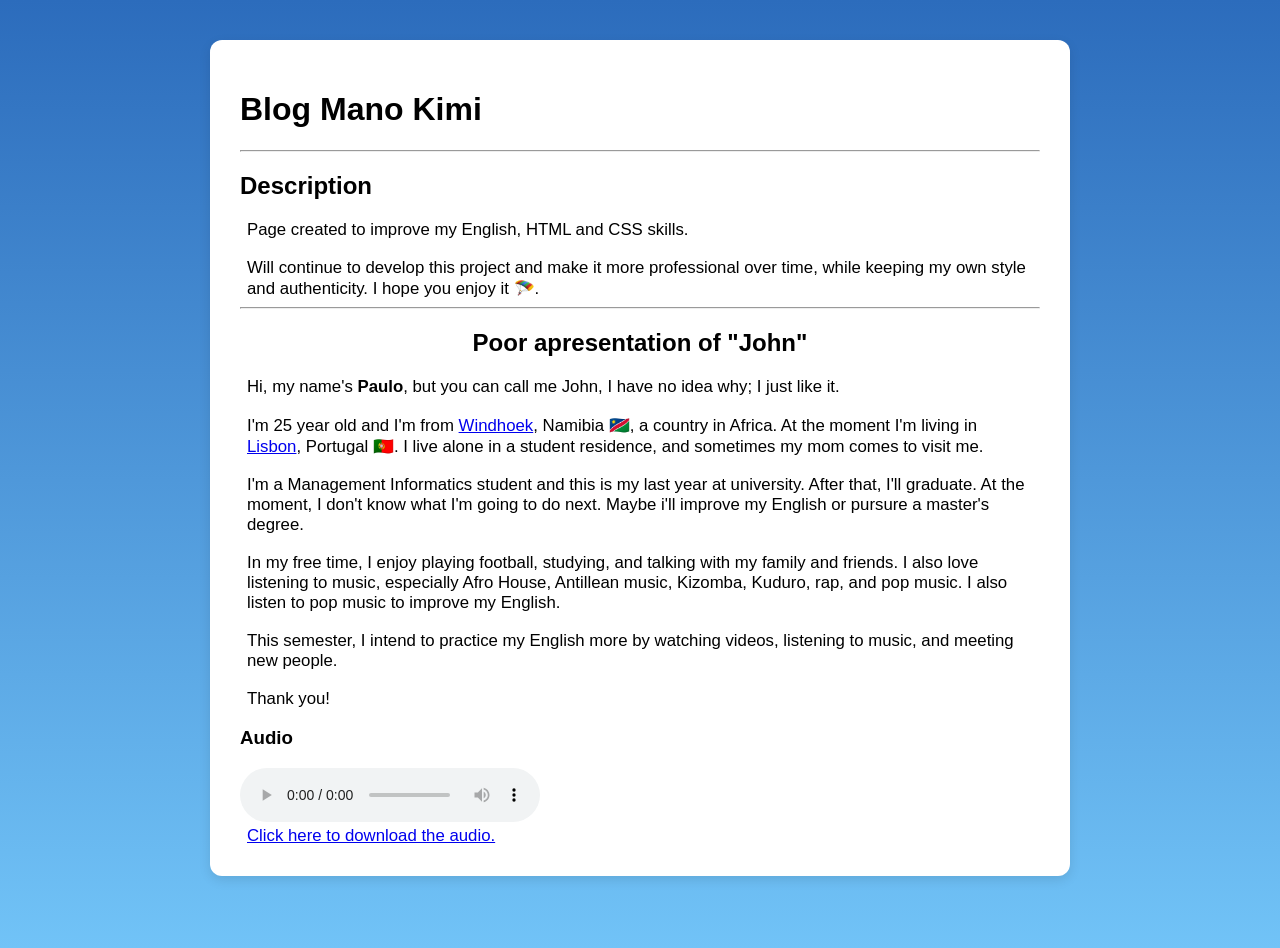
==== docs/index.html @ 9f1cebdd "Atulização do Conteúdo" ====
<!DOCTYPE html>
<html lang="en">

<head>
    <meta charset="UTF-8">
    <meta name="viewport" content="width=device-width, initial-scale=1.0">
    <link rel="shortcut icon" href="https://icons.iconarchive.com/icons/microsoft/fluentui-emoji-3d/256/Parachute-3d-icon.png" type="image/x-icon">
    <title>Blog Mano Kimi</title>
    <link rel="stylesheet" href="estilos/style.css">
</head>

<body>
    <main>
        <header>
            <h1> Blog Mano Kimi</h1>
        </header>
        <hr>
        <article>
            <h2>Description</h2>
            <p>Page created to improve my English, HTML and CSS skills.</p> 
            <br> 
            <p> Will continue to develop this project and make it more professional over time, while keeping my own style and authenticity. I hope you enjoy it &#x1FA82.</p>
        </article>
        <hr>
        <article>
            <h2 class="titulo">Poor apresentation of "John" </h2>
            <p > Hi, my name's <strong>Paulo</strong>, but you can call me John, I have no idea why; I just like it. </p>
            <br>
            <p>I'm 25 year old and I'm from <a href="https://shre.ink/3sgF" target="_blank" rel="external">Windhoek</a>, Namibia &#x1F1F3&#x1F1E6, a country in Africa. At the moment I'm living in <a href="https://shre.ink/3sgW" target="_blank" rel="external">Lisbon</a>, Portugal &#x1F1F5&#x1F1F9. I live alone in a student residence, and sometimes my mom comes to visit me. </p>
            <br>
            <p>I'm a Management Informatics student and this is my last year at university. After that, I'll graduate. At the moment, I don't know what I'm going to do next. Maybe i'll improve my English or pursure a master's degree.</p>
            <br>
            <p>In my free time, I enjoy playing football, studying, and talking with my family and friends. I also love listening to music, especially Afro House, Antillean music, Kizomba, Kuduro, rap, and pop music. I also listen to pop music to improve my English.</p>
            <br>
            <p>This semester, I intend to practice my English more by watching videos, listening to music, and meeting new people.</p>
            <br>
            <p>Thank you!</p>
            <h3>Audio</h3>
            <audio preload="metadata" controls>
                <source src="midia/poor_john-audio.m4a" type="audio/mp4">
                <p> O seu navegador não suporta áudio <a href="midia/poor_john-audio.m4a" download="poor_john-audio" type="audio/mp4">Click here to download the audio</a></p>
            </audio>
            <p><a href="midia/poor_john-audio.m4a" download="poor_john-audio" type="audio/mp4">Click here to download the audio.</a></p>
        </article>
    </main>
</body>

</html>
---- docs/estilos/style.css ----
body {
    font-family: Arial, Helvetica, sans-serif;

    p {
        font-size: 1.05em;
        margin: 0px 7px;
    }
    
    .titulo{
        text-align: center;
    }

    min-height: 100vh;

    background: linear-gradient(#2C6CBC, #71C3F7);

}

main {
    background-color: white;

    width: 90%;
    max-width: 800px;

    margin: 40px auto;
    padding: 30px;

    border-radius: 12px;

    box-shadow: 0 4px 12px rgba(0, 0, 0, 0.1);
}
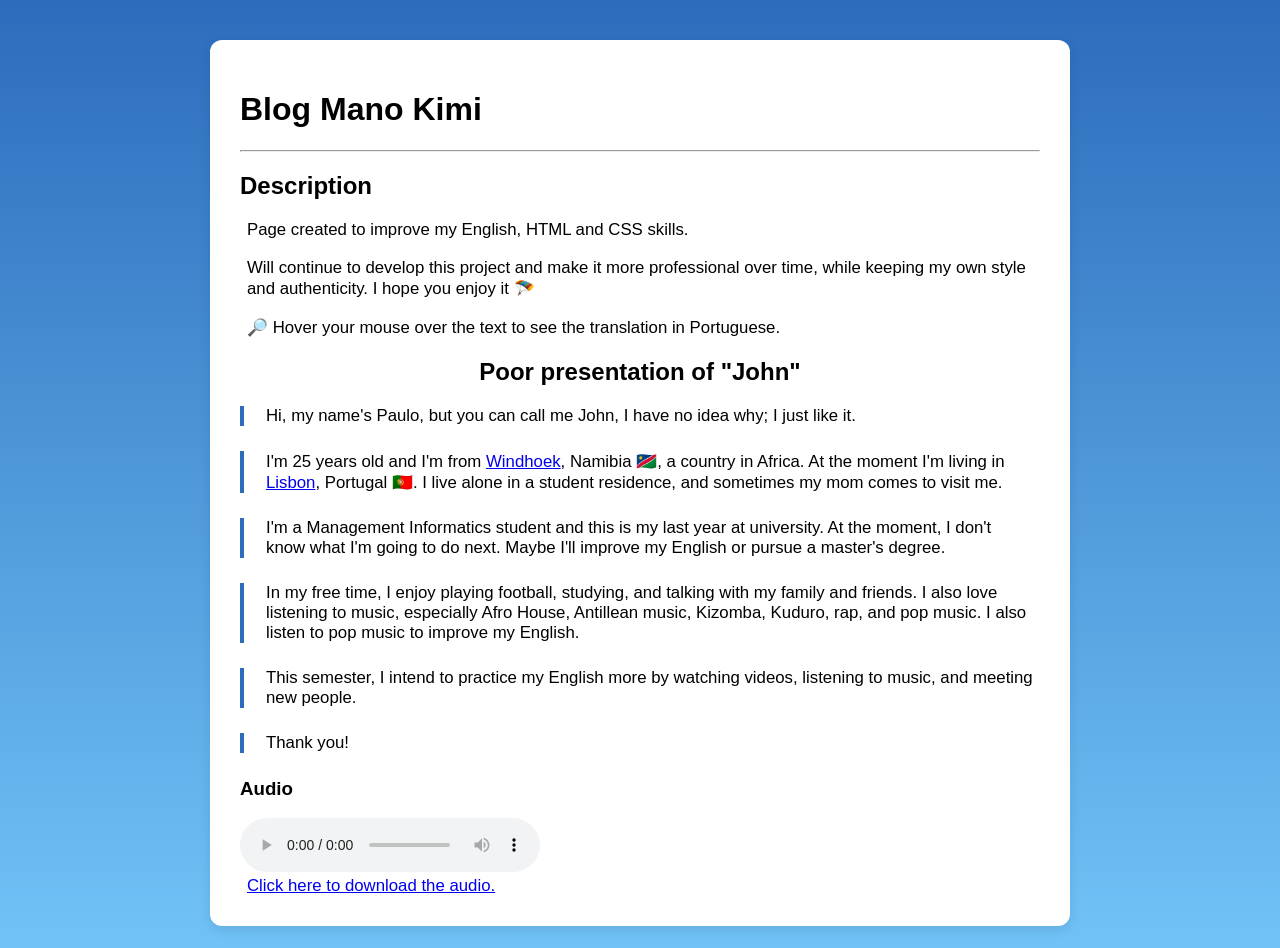
==== commit da2d7d36: "Nova funcionalidade tradução" ====
--- a/docs/index.html
+++ b/docs/index.html
@@ -4,7 +4,9 @@
 <head>
     <meta charset="UTF-8">
     <meta name="viewport" content="width=device-width, initial-scale=1.0">
-    <link rel="shortcut icon" href="https://icons.iconarchive.com/icons/microsoft/fluentui-emoji-3d/256/Parachute-3d-icon.png" type="image/x-icon">
+    <link rel="shortcut icon"
+        href="https://icons.iconarchive.com/icons/microsoft/fluentui-emoji-3d/256/Parachute-3d-icon.png"
+        type="image/x-icon">
     <title>Blog Mano Kimi</title>
     <link rel="stylesheet" href="estilos/style.css">
 </head>
@@ -17,28 +19,79 @@
         <hr>
         <article>
             <h2>Description</h2>
-            <p>Page created to improve my English, HTML and CSS skills.</p> 
-            <br> 
-            <p> Will continue to develop this project and make it more professional over time, while keeping my own style and authenticity. I hope you enjoy it &#x1FA82.</p>
+            <p>Page created to improve my English, HTML and CSS skills.</p>
+            <br>
+            <p> Will continue to develop this project and make it more professional over time, while keeping my own style and authenticity. I hope you enjoy it &#x1FA82 </p>
+            <br>
+            <p> &#x1F50E Hover your mouse over the text to see the translation in Portuguese.</p>
         </article>
-        <hr>
+    
         <article>
-            <h2 class="titulo">Poor apresentation of "John" </h2>
-            <p > Hi, my name's <strong>Paulo</strong>, but you can call me John, I have no idea why; I just like it. </p>
-            <br>
-            <p>I'm 25 year old and I'm from <a href="https://shre.ink/3sgF" target="_blank" rel="external">Windhoek</a>, Namibia &#x1F1F3&#x1F1E6, a country in Africa. At the moment I'm living in <a href="https://shre.ink/3sgW" target="_blank" rel="external">Lisbon</a>, Portugal &#x1F1F5&#x1F1F9. I live alone in a student residence, and sometimes my mom comes to visit me. </p>
-            <br>
-            <p>I'm a Management Informatics student and this is my last year at university. After that, I'll graduate. At the moment, I don't know what I'm going to do next. Maybe i'll improve my English or pursure a master's degree.</p>
-            <br>
-            <p>In my free time, I enjoy playing football, studying, and talking with my family and friends. I also love listening to music, especially Afro House, Antillean music, Kizomba, Kuduro, rap, and pop music. I also listen to pop music to improve my English.</p>
-            <br>
-            <p>This semester, I intend to practice my English more by watching videos, listening to music, and meeting new people.</p>
-            <br>
-            <p>Thank you!</p>
+            <h2 class="titulo">Poor presentation of "John"</h2>
+
+            <div class="traducao">
+                <p class="ingles">
+                    Hi, my name's Paulo, but you can call me John, I have no idea why; I just like it.
+                </p>
+
+                <p class="portugues">
+                    Olá, o meu nome é Paulo, mas pode chamar-me John. Não faço ideia do porquê; simplesmente gosto.
+                </p>
+            </div>
+
+            <div class="traducao">
+                <p class="ingles">
+                    I'm 25 years old and I'm from <a href="https://shre.ink/3sgF" target="_blank" rel="external">Windhoek</a>, Namibia 🇳🇦, a country in Africa. At the moment I'm living in <a href="https://shre.ink/3sgW" target="_blank" rel="external">Lisbon</a>, Portugal 🇵🇹. I live alone in a student residence, and sometimes my mom comes to visit me.
+                </p>
+
+                <p class="portugues">
+                    Tenho 25 anos e sou de Windhoek, Namíbia 🇳🇦, um país em África. Neste momento vivo em Lisboa, Portugal 🇵🇹. Vivo sozinho numa residência de estudantes e, por vezes, a minha mãe vem visitar-me.
+                </p>
+            </div>
+
+            <div class="traducao">
+                <p class="ingles">
+                    I'm a Management Informatics student and this is my last year at university. At the moment, I don't know what I'm going to do next. Maybe I'll improve my English or pursue a master's degree.
+                </p>
+
+                <p class="portugues">
+                    Sou estudante de Informática de Gestão e este é o meu último ano na universidade. Neste momento, ainda não sei o que vou fazer a seguir. Talvez melhore o meu inglês ou siga para um mestrado.
+                </p>
+            </div>
+
+            <div class="traducao">
+                <p class="ingles">
+                    In my free time, I enjoy playing football, studying, and talking with my family and friends. I also love listening to music, especially Afro House, Antillean music, Kizomba, Kuduro, rap, and pop music. I also listen to pop music to improve my English.
+                </p>
+
+                <p class="portugues">
+                    Nos meus tempos livres gosto de jogar futebol, estudar e conversar com a minha família e amigos. Também adoro ouvir música, especialmente Afro House, música antilhana, Kizomba, Kuduro, rap e música pop. Além disso, ouço música pop para melhorar o meu inglês.
+                </p>
+            </div>
+
+            <div class="traducao">
+                <p class="ingles">
+                    This semester, I intend to practice my English more by watching videos, listening to music, and meeting new people.
+                </p>
+
+                <p class="portugues">
+                    Neste semestre pretendo praticar mais o meu inglês vendo vídeos, ouvindo música e conhecendo novas pessoas.
+                </p>
+            </div>
+
+            <div class="traducao">
+                <p class="ingles">
+                    Thank you!
+                </p>
+
+                <p class="portugues">
+                    Obrigado!
+                </p>
+            </div>
             <h3>Audio</h3>
             <audio preload="metadata" controls>
                 <source src="midia/poor_john-audio.m4a" type="audio/mp4">
-                <p> O seu navegador não suporta áudio <a href="midia/poor_john-audio.m4a" download="poor_john-audio" type="audio/mp4">Click here to download the audio</a></p>
+                <p> O seu navegador não suporta áudio <a href="midia/poor_john-audio.m4a" download="poor_john-audio" type="audio/mp4">Click here to download the audio <a></p>
             </audio>
             <p><a href="midia/poor_john-audio.m4a" download="poor_john-audio" type="audio/mp4">Click here to download the audio.</a></p>
         </article>
--- a/docs/estilos/style.css
+++ b/docs/estilos/style.css
@@ -5,8 +5,8 @@
         font-size: 1.05em;
         margin: 0px 7px;
     }
-    
-    .titulo{
+
+    .titulo {
         text-align: center;
     }
 
@@ -14,6 +14,30 @@
 
     background: linear-gradient(#2C6CBC, #71C3F7);
 
+    .traducao {
+        margin-bottom: 25px;
+        padding-left: 15px;
+        border-left: 4px solid #2C6CBC;
+    }
+
+    .portugues {
+        display: none;
+        margin-top: 10px;
+        color: #555;
+        opacity: 0;
+        max-height: 0;
+        overflow: hidden;
+
+        transition:
+            opacity 0.4s ease,
+            max-height 0.4s ease;
+    }
+
+    .traducao:hover .portugues {
+        display: block;
+        opacity: 1;
+        max-height: 500px;
+    }
 }
 
 main {
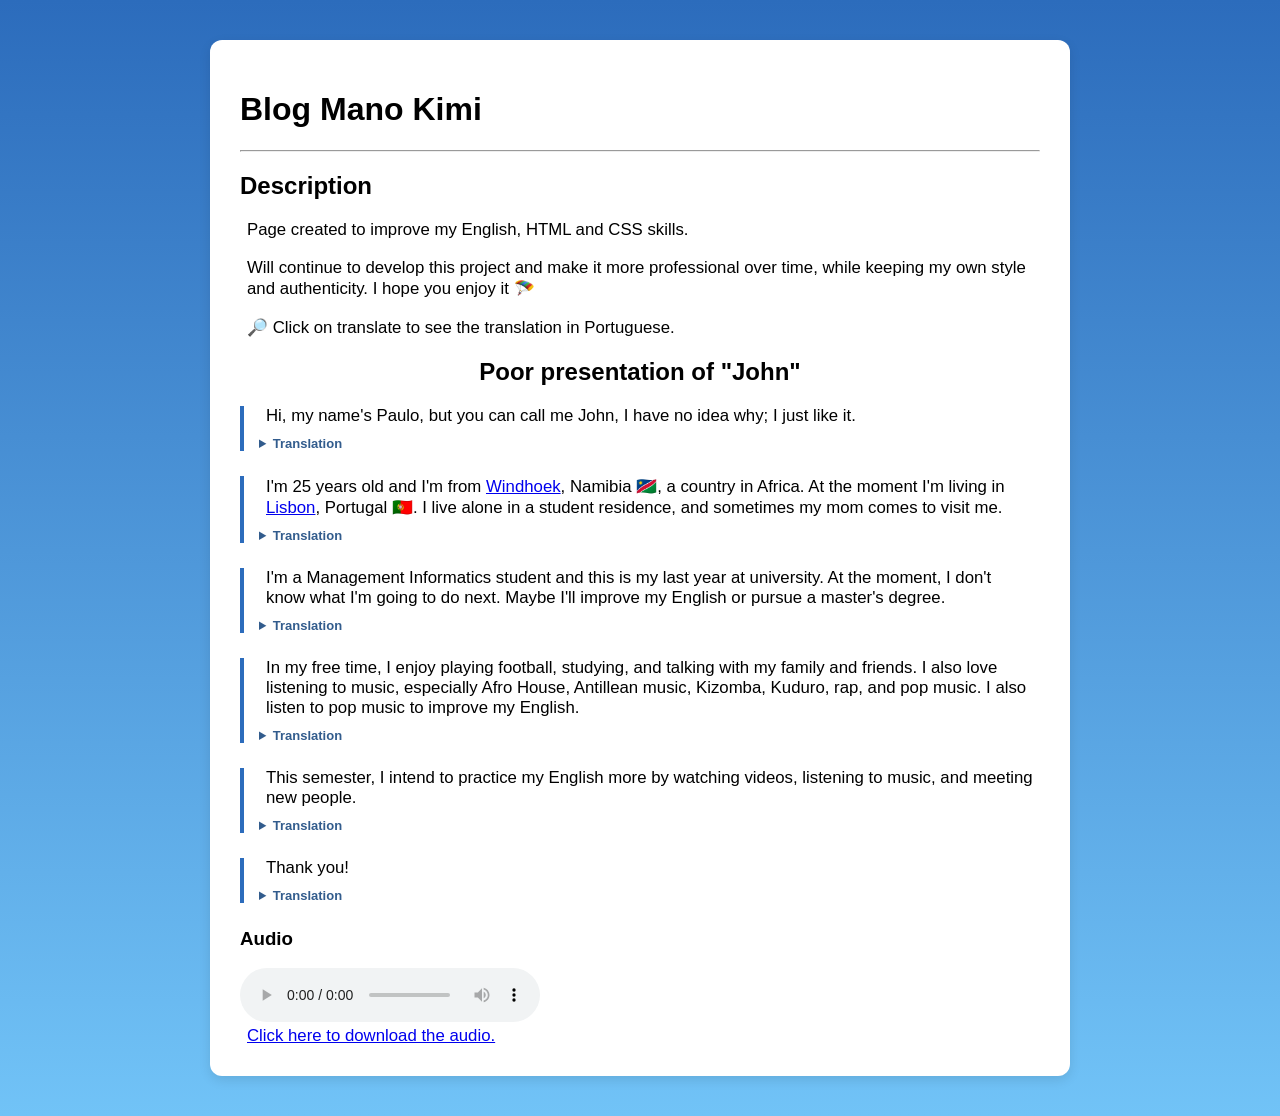
==== commit d45df721: "Atulizacao da funcionalidade traduzir" ====
--- a/docs/index.html
+++ b/docs/index.html
@@ -21,11 +21,12 @@
             <h2>Description</h2>
             <p>Page created to improve my English, HTML and CSS skills.</p>
             <br>
-            <p> Will continue to develop this project and make it more professional over time, while keeping my own style and authenticity. I hope you enjoy it &#x1FA82 </p>
+            <p> Will continue to develop this project and make it more professional over time, while keeping my own
+                style and authenticity. I hope you enjoy it &#x1FA82 </p>
             <br>
-            <p> &#x1F50E Hover your mouse over the text to see the translation in Portuguese.</p>
+            <p> &#x1F50E Click on translate to see the translation in Portuguese.</p>
         </article>
-    
+
         <article>
             <h2 class="titulo">Poor presentation of "John"</h2>
 
@@ -34,49 +35,78 @@
                     Hi, my name's Paulo, but you can call me John, I have no idea why; I just like it.
                 </p>
 
-                <p class="portugues">
-                    Olá, o meu nome é Paulo, mas pode chamar-me John. Não faço ideia do porquê; simplesmente gosto.
-                </p>
+                <details>
+                    <summary> Translation</summary>
+
+                    <p class="portugues">
+                        Olá, o meu nome é Paulo, mas pode chamar-me John. Não faço ideia do porquê; simplesmente gosto.
+                    </p>
+                </details>
             </div>
 
             <div class="traducao">
                 <p class="ingles">
-                    I'm 25 years old and I'm from <a href="https://shre.ink/3sgF" target="_blank" rel="external">Windhoek</a>, Namibia 🇳🇦, a country in Africa. At the moment I'm living in <a href="https://shre.ink/3sgW" target="_blank" rel="external">Lisbon</a>, Portugal 🇵🇹. I live alone in a student residence, and sometimes my mom comes to visit me.
+                    I'm 25 years old and I'm from <a href="https://shre.ink/3sgF" target="_blank"
+                        rel="external">Windhoek</a>, Namibia 🇳🇦, a country in Africa. At the moment I'm living in <a
+                        href="https://shre.ink/3sgW" target="_blank" rel="external">Lisbon</a>, Portugal 🇵🇹. I live
+                    alone in a student residence, and sometimes my mom comes to visit me.
                 </p>
 
-                <p class="portugues">
-                    Tenho 25 anos e sou de Windhoek, Namíbia 🇳🇦, um país em África. Neste momento vivo em Lisboa, Portugal 🇵🇹. Vivo sozinho numa residência de estudantes e, por vezes, a minha mãe vem visitar-me.
-                </p>
+                <details>
+                    <summary>Translation</summary>
+
+                    <p class="portugues">
+                        Tenho 25 anos e sou de Windhoek, Namíbia 🇳🇦, um país em África. Neste momento vivo em Lisboa,
+                        Portugal 🇵🇹. Vivo sozinho numa residência de estudantes e, por vezes, a minha mãe vem visitar-me.
+                    </p>
+                </details>
             </div>
 
             <div class="traducao">
                 <p class="ingles">
-                    I'm a Management Informatics student and this is my last year at university. At the moment, I don't know what I'm going to do next. Maybe I'll improve my English or pursue a master's degree.
+                    I'm a Management Informatics student and this is my last year at university. At the moment, I don't
+                    know what I'm going to do next. Maybe I'll improve my English or pursue a master's degree.
                 </p>
 
-                <p class="portugues">
-                    Sou estudante de Informática de Gestão e este é o meu último ano na universidade. Neste momento, ainda não sei o que vou fazer a seguir. Talvez melhore o meu inglês ou siga para um mestrado.
-                </p>
+                <details>
+                    <summary>Translation</summary>
+                    <p class="portugues">
+                        Sou estudante de Informática de Gestão e este é o meu último ano na universidade. Neste momento,
+                        ainda não sei o que vou fazer a seguir. Talvez melhore o meu inglês ou siga para um mestrado.
+                    </p>
+                </details>
             </div>
 
             <div class="traducao">
                 <p class="ingles">
-                    In my free time, I enjoy playing football, studying, and talking with my family and friends. I also love listening to music, especially Afro House, Antillean music, Kizomba, Kuduro, rap, and pop music. I also listen to pop music to improve my English.
+                    In my free time, I enjoy playing football, studying, and talking with my family and friends. I also
+                    love listening to music, especially Afro House, Antillean music, Kizomba, Kuduro, rap, and pop
+                    music. I also listen to pop music to improve my English.
                 </p>
 
-                <p class="portugues">
-                    Nos meus tempos livres gosto de jogar futebol, estudar e conversar com a minha família e amigos. Também adoro ouvir música, especialmente Afro House, música antilhana, Kizomba, Kuduro, rap e música pop. Além disso, ouço música pop para melhorar o meu inglês.
-                </p>
+                <details>
+                    <summary>Translation</summary>
+                    <p class="portugues">
+                        Nos meus tempos livres gosto de jogar futebol, estudar e conversar com a minha família e amigos.
+                        Também adoro ouvir música, especialmente Afro House, música antilhana, Kizomba, Kuduro, rap e música
+                        pop. Além disso, ouço música pop para melhorar o meu inglês.
+                    </p>
+                </details>
             </div>
 
             <div class="traducao">
                 <p class="ingles">
-                    This semester, I intend to practice my English more by watching videos, listening to music, and meeting new people.
+                    This semester, I intend to practice my English more by watching videos, listening to music, and
+                    meeting new people.
                 </p>
 
-                <p class="portugues">
-                    Neste semestre pretendo praticar mais o meu inglês vendo vídeos, ouvindo música e conhecendo novas pessoas.
-                </p>
+                <details>
+                    <summary>Translation</summary>
+                    <p class="portugues">
+                        Neste semestre pretendo praticar mais o meu inglês vendo vídeos, ouvindo música e conhecendo novas
+                        pessoas.
+                    </p>
+                </details>
             </div>
 
             <div class="traducao">
@@ -84,16 +114,21 @@
                     Thank you!
                 </p>
 
-                <p class="portugues">
-                    Obrigado!
-                </p>
+                <details>
+                    <summary>Translation</summary>
+                    <p class="portugues">
+                        Obrigado!
+                    </p>
+                </details>
             </div>
             <h3>Audio</h3>
             <audio preload="metadata" controls>
                 <source src="midia/poor_john-audio.m4a" type="audio/mp4">
-                <p> O seu navegador não suporta áudio <a href="midia/poor_john-audio.m4a" download="poor_john-audio" type="audio/mp4">Click here to download the audio <a></p>
+                <p> O seu navegador não suporta áudio <a href="midia/poor_john-audio.m4a" download="poor_john-audio"
+                        type="audio/mp4">Click here to download the audio <a></p>
             </audio>
-            <p><a href="midia/poor_john-audio.m4a" download="poor_john-audio" type="audio/mp4">Click here to download the audio.</a></p>
+            <p><a href="midia/poor_john-audio.m4a" download="poor_john-audio" type="audio/mp4">Click here to download
+                    the audio.</a></p>
         </article>
     </main>
 </body>
--- a/docs/estilos/style.css
+++ b/docs/estilos/style.css
@@ -20,23 +20,34 @@
         border-left: 4px solid #2C6CBC;
     }
 
-    .portugues {
-        display: none;
-        margin-top: 10px;
-        color: #555;
-        opacity: 0;
-        max-height: 0;
-        overflow: hidden;
-
-        transition:
-            opacity 0.4s ease,
-            max-height 0.4s ease;
+    .ingles {
+        margin-bottom: 10px;
     }
 
-    .traducao:hover .portugues {
-        display: block;
-        opacity: 1;
-        max-height: 500px;
+    details {
+        margin-top: 10px;
+    }
+
+    summary {
+        cursor: pointer;
+        color: #2b5689f6;
+        font-weight: bold;
+        user-select: none;
+        transition: color .3s ease;
+        font-size: small;
+    }
+
+    summary:hover {
+        color: #1E4D8F;
+    }
+
+    .portugues {
+        margin-top: 10px;
+        padding: 12px;
+        background-color: #f8fafc;
+        border-radius: 8px;
+        color: #555;
+        line-height: 1.6;
     }
 }
 
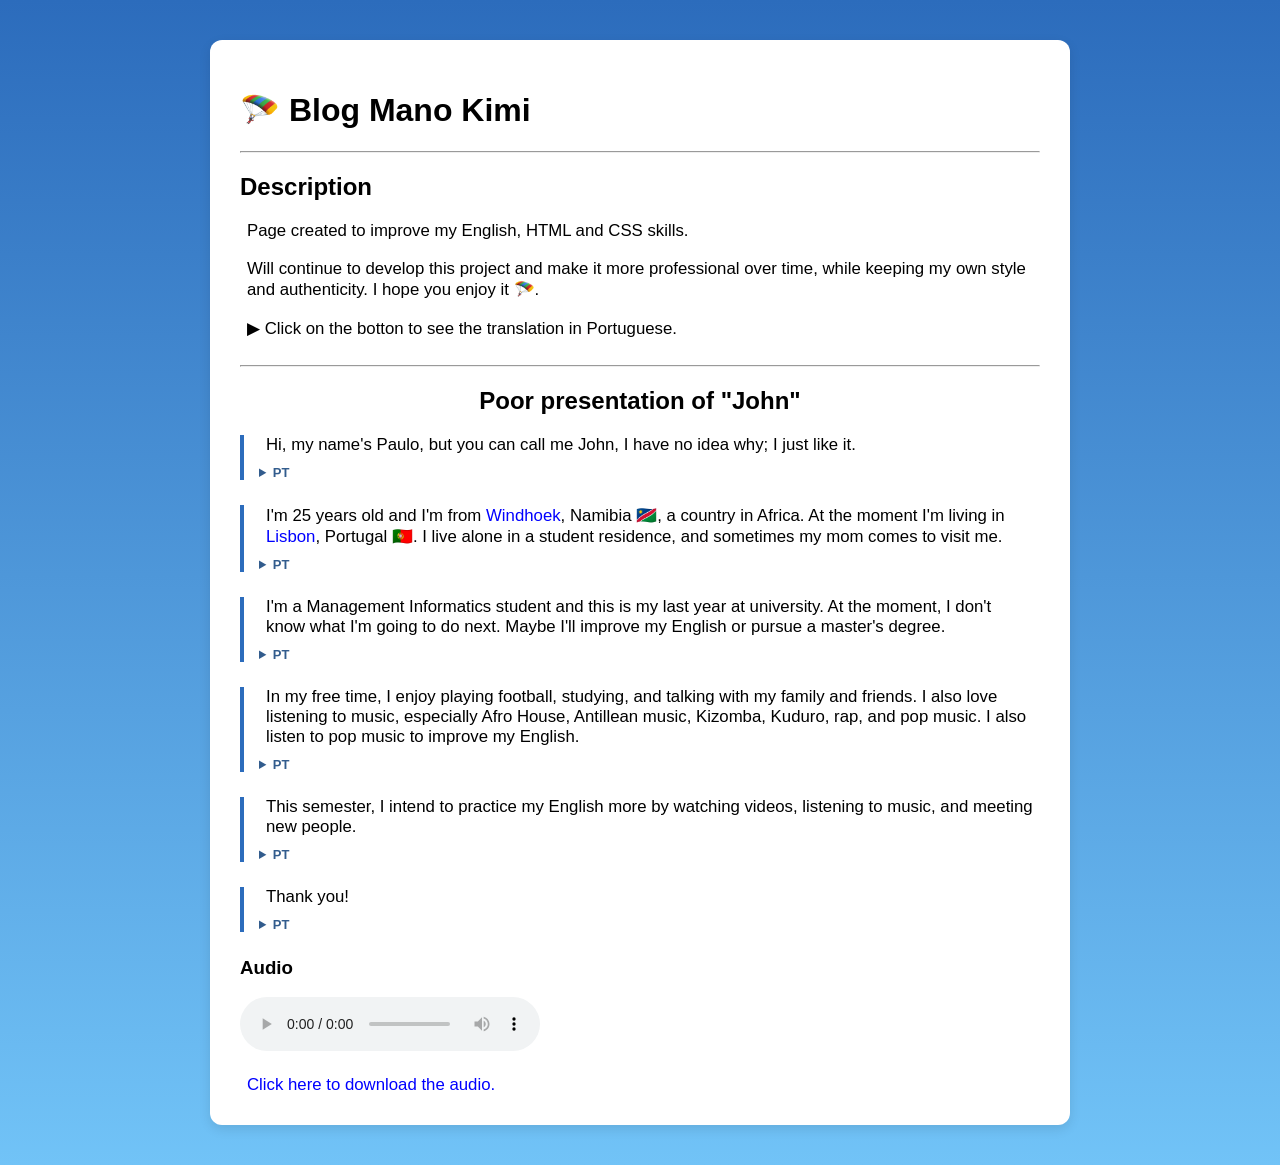
==== commit 2284c34b: "Atualizaçao CSS da tradução" ====
--- a/docs/index.html
+++ b/docs/index.html
@@ -14,7 +14,7 @@
 <body>
     <main>
         <header>
-            <h1> Blog Mano Kimi</h1>
+            <h1> &#x1FA82 Blog Mano Kimi</h1>
         </header>
         <hr>
         <article>
@@ -22,11 +22,11 @@
             <p>Page created to improve my English, HTML and CSS skills.</p>
             <br>
             <p> Will continue to develop this project and make it more professional over time, while keeping my own
-                style and authenticity. I hope you enjoy it &#x1FA82 </p>
+                style and authenticity. I hope you enjoy it &#x1FA82. </p>
             <br>
-            <p> &#x1F50E Click on translate to see the translation in Portuguese.</p>
+            <p> &#x25B6 Click on the botton to see the translation in Portuguese.</p>
         </article>
-
+        <br> <hr>
         <article>
             <h2 class="titulo">Poor presentation of "John"</h2>
 
@@ -36,7 +36,7 @@
                 </p>
 
                 <details>
-                    <summary> Translation</summary>
+                    <summary> PT</summary>
 
                     <p class="portugues">
                         Olá, o meu nome é Paulo, mas pode chamar-me John. Não faço ideia do porquê; simplesmente gosto.
@@ -53,7 +53,7 @@
                 </p>
 
                 <details>
-                    <summary>Translation</summary>
+                    <summary>PT</summary>
 
                     <p class="portugues">
                         Tenho 25 anos e sou de Windhoek, Namíbia 🇳🇦, um país em África. Neste momento vivo em Lisboa,
@@ -69,7 +69,7 @@
                 </p>
 
                 <details>
-                    <summary>Translation</summary>
+                    <summary>PT</summary>
                     <p class="portugues">
                         Sou estudante de Informática de Gestão e este é o meu último ano na universidade. Neste momento,
                         ainda não sei o que vou fazer a seguir. Talvez melhore o meu inglês ou siga para um mestrado.
@@ -85,7 +85,7 @@
                 </p>
 
                 <details>
-                    <summary>Translation</summary>
+                    <summary>PT</summary>
                     <p class="portugues">
                         Nos meus tempos livres gosto de jogar futebol, estudar e conversar com a minha família e amigos.
                         Também adoro ouvir música, especialmente Afro House, música antilhana, Kizomba, Kuduro, rap e música
@@ -101,7 +101,7 @@
                 </p>
 
                 <details>
-                    <summary>Translation</summary>
+                    <summary>PT</summary>
                     <p class="portugues">
                         Neste semestre pretendo praticar mais o meu inglês vendo vídeos, ouvindo música e conhecendo novas
                         pessoas.
@@ -115,7 +115,7 @@
                 </p>
 
                 <details>
-                    <summary>Translation</summary>
+                    <summary>PT</summary>
                     <p class="portugues">
                         Obrigado!
                     </p>
@@ -127,8 +127,7 @@
                 <p> O seu navegador não suporta áudio <a href="midia/poor_john-audio.m4a" download="poor_john-audio"
                         type="audio/mp4">Click here to download the audio <a></p>
             </audio>
-            <p><a href="midia/poor_john-audio.m4a" download="poor_john-audio" type="audio/mp4">Click here to download
-                    the audio.</a></p>
+            <p><br><a href="midia/poor_john-audio.m4a" download="poor_john-audio" type="audio/mp4">Click here to download the audio.</a></p>
         </article>
     </main>
 </body>
--- a/docs/estilos/style.css
+++ b/docs/estilos/style.css
@@ -8,6 +8,15 @@
 
     .titulo {
         text-align: center;
+    }
+
+    a{
+        text-decoration: none;
+        color:blue;
+    }
+
+    a:hover{
+        text-decoration: underline
     }
 
     min-height: 100vh;
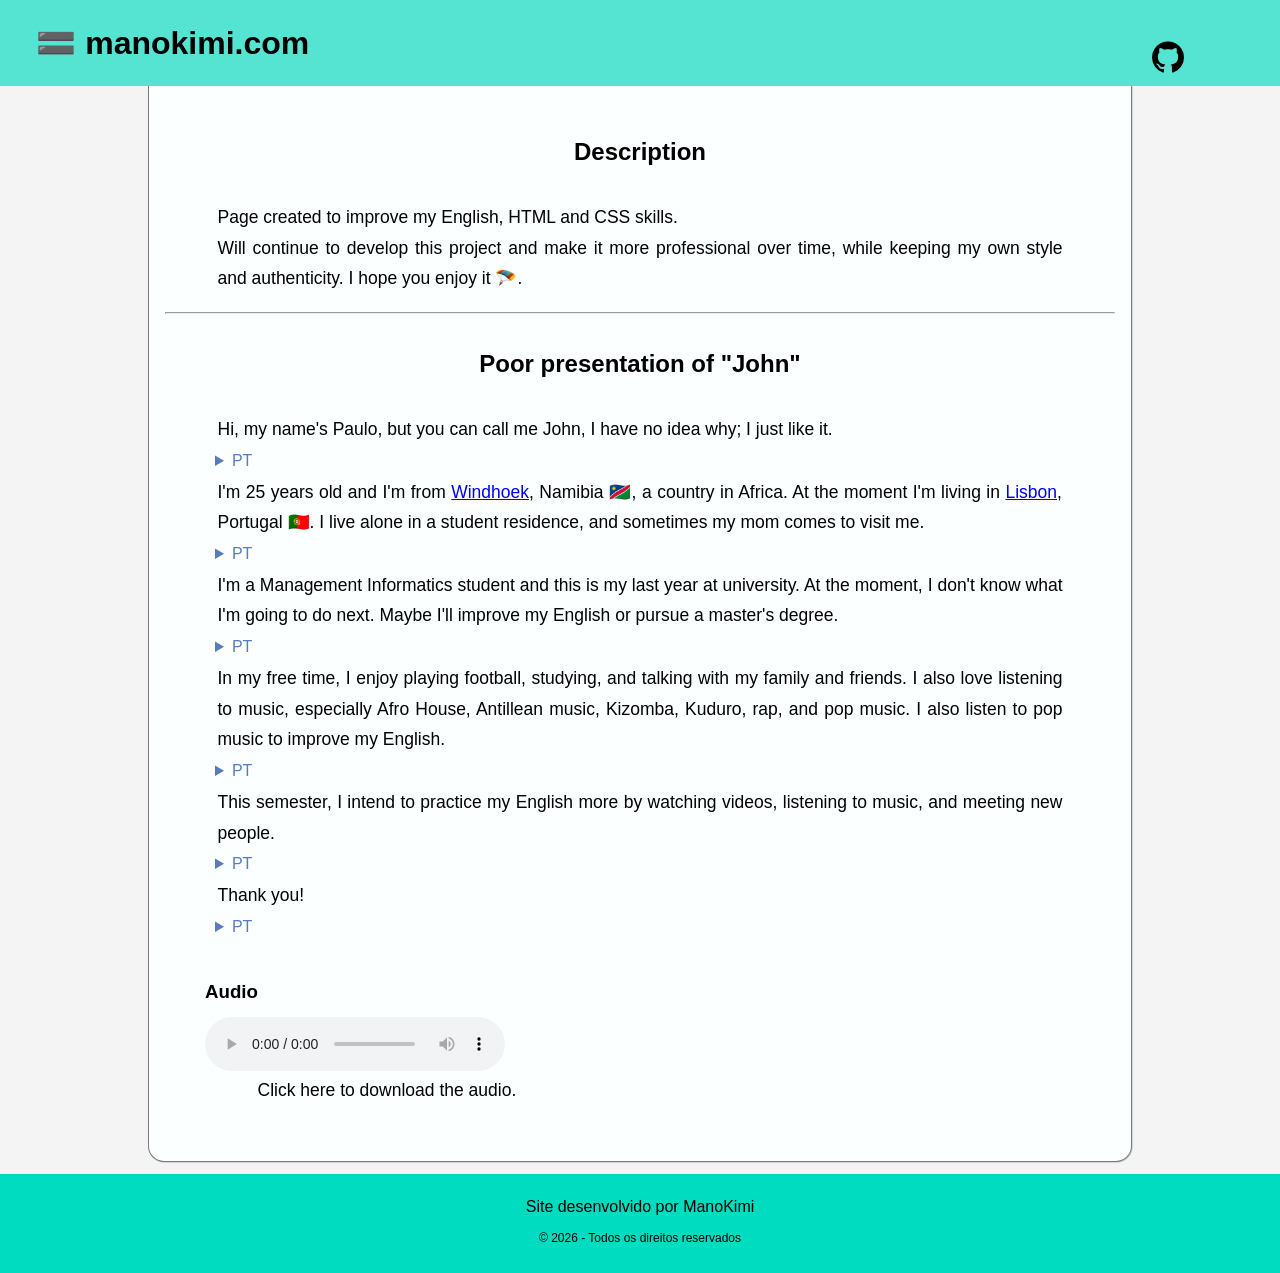
==== commit 92b3f527: "Atualização geral da página" ====
--- a/docs/index.html
+++ b/docs/index.html
@@ -1,5 +1,5 @@
 <!DOCTYPE html>
-<html lang="en">
+<html lang="pt">
 
 <head>
     <meta charset="UTF-8">
@@ -12,23 +12,22 @@
 </head>
 
 <body>
+    <header>
+        <h1> <a href="#" id="icone">&#x1F7F0 </a><a href="https://manokimi.github.io/projeto-site/" id="texto">manokimi.com</a><a
+                href="https://github.com/manokimi" target="_blank" rel="autor"><img src="..\imagens\github-logo (1).png"
+                    alt=""></a></h1>
+
+    </header>
     <main>
-        <header>
-            <h1> &#x1FA82 Blog Mano Kimi</h1>
-        </header>
-        <hr>
-        <article>
+        <section>
             <h2>Description</h2>
             <p>Page created to improve my English, HTML and CSS skills.</p>
-            <br>
             <p> Will continue to develop this project and make it more professional over time, while keeping my own
                 style and authenticity. I hope you enjoy it &#x1FA82. </p>
-            <br>
-            <p> &#x25B6 Click on the botton to see the translation in Portuguese.</p>
-        </article>
+        </section>
         <br> <hr>
         <article>
-            <h2 class="titulo">Poor presentation of "John"</h2>
+            <h2>Poor presentation of "John"</h2>
 
             <div class="traducao">
                 <p class="ingles">
@@ -57,7 +56,8 @@
 
                     <p class="portugues">
                         Tenho 25 anos e sou de Windhoek, Namíbia 🇳🇦, um país em África. Neste momento vivo em Lisboa,
-                        Portugal 🇵🇹. Vivo sozinho numa residência de estudantes e, por vezes, a minha mãe vem visitar-me.
+                        Portugal 🇵🇹. Vivo sozinho numa residência de estudantes e, por vezes, a minha mãe vem
+                        visitar-me.
                     </p>
                 </details>
             </div>
@@ -88,7 +88,8 @@
                     <summary>PT</summary>
                     <p class="portugues">
                         Nos meus tempos livres gosto de jogar futebol, estudar e conversar com a minha família e amigos.
-                        Também adoro ouvir música, especialmente Afro House, música antilhana, Kizomba, Kuduro, rap e música
+                        Também adoro ouvir música, especialmente Afro House, música antilhana, Kizomba, Kuduro, rap e
+                        música
                         pop. Além disso, ouço música pop para melhorar o meu inglês.
                     </p>
                 </details>
@@ -103,7 +104,8 @@
                 <details>
                     <summary>PT</summary>
                     <p class="portugues">
-                        Neste semestre pretendo praticar mais o meu inglês vendo vídeos, ouvindo música e conhecendo novas
+                        Neste semestre pretendo praticar mais o meu inglês vendo vídeos, ouvindo música e conhecendo
+                        novas
                         pessoas.
                     </p>
                 </details>
@@ -121,15 +123,24 @@
                     </p>
                 </details>
             </div>
+        </article>
+
+        <aside>
             <h3>Audio</h3>
             <audio preload="metadata" controls>
                 <source src="midia/poor_john-audio.m4a" type="audio/mp4">
                 <p> O seu navegador não suporta áudio <a href="midia/poor_john-audio.m4a" download="poor_john-audio"
                         type="audio/mp4">Click here to download the audio <a></p>
             </audio>
-            <p><br><a href="midia/poor_john-audio.m4a" download="poor_john-audio" type="audio/mp4">Click here to download the audio.</a></p>
-        </article>
+            <p><a href="midia/poor_john-audio.m4a" download="poor_john-audio" type="audio/mp4">Click here to
+                    download the audio.</a></p>
+        </aside>
     </main>
+
+    <footer>
+        Site desenvolvido por <a href="https://github.com/manokimi" target="_blank" rel="external">ManoKimi</a>
+        <p>&copy; 2026 - Todos os direitos reservados</p>
+    </footer>
 </body>
 
 </html>
--- a/docs/estilos/style.css
+++ b/docs/estilos/style.css
@@ -1,75 +1,116 @@
-body {
+*{
     font-family: Arial, Helvetica, sans-serif;
-
-    p {
-        font-size: 1.05em;
-        margin: 0px 7px;
-    }
-
-    .titulo {
-        text-align: center;
-    }
-
-    a{
-        text-decoration: none;
-        color:blue;
-    }
-
-    a:hover{
-        text-decoration: underline
-    }
-
-    min-height: 100vh;
-
-    background: linear-gradient(#2C6CBC, #71C3F7);
-
-    .traducao {
-        margin-bottom: 25px;
-        padding-left: 15px;
-        border-left: 4px solid #2C6CBC;
-    }
-
-    .ingles {
-        margin-bottom: 10px;
-    }
-
-    details {
-        margin-top: 10px;
-    }
-
-    summary {
-        cursor: pointer;
-        color: #2b5689f6;
-        font-weight: bold;
-        user-select: none;
-        transition: color .3s ease;
-        font-size: small;
-    }
-
-    summary:hover {
-        color: #1E4D8F;
-    }
-
-    .portugues {
-        margin-top: 10px;
-        padding: 12px;
-        background-color: #f8fafc;
-        border-radius: 8px;
-        color: #555;
-        line-height: 1.6;
-    }
+    margin: 0%;
+    padding: 0%;
 }
 
-main {
-    background-color: white;
+header{
+    background-color: #00dcbfa6;
+    margin-top: 0px;
+    padding: 1.5em;
+}
+a#texto{
+    margin-left: 0%;
+}
+a#icone{
+   margin-left: 1%;
+}
+header a{
+    color: black;
+    text-decoration: none;
+}
+header img{
+    position: absolute;
+    left: 90%;
+    top: 4.5%;
+}
 
-    width: 90%;
-    max-width: 800px;
+body{
+    background-color:#f4f4f4 ;
+}
 
-    margin: 40px auto;
-    padding: 30px;
+main{
+    background-color:#FBFFFF;
+    margin:auto;
+    margin-bottom: .75em;
+    padding: 1em;
+    min-height: 750px;
+    border-radius: 0em 0em 1em 1em;
+    max-width: 950px; 
+    border: .5px solid rgba(0, 0, 0, 0.507);
+    border-top: 0px;
+    box-shadow: .5px .5px 1px rgba(0, 0, 0, 0.255);
 
-    border-radius: 12px;
+}
+p,details{
+    font-size: 17.5px;
+    line-height: 1.75em;
+    text-align: justify;
+    padding:0em 3em; 
+}
 
-    box-shadow: 0 4px 12px rgba(0, 0, 0, 0.1);
+h2{
+    font-size:x-large;
+}
+a:hover{
+    color:#005AF0;
+}
+
+
+section h2{
+    text-align: center;
+    margin: 1.5em;
+}
+
+article h2{
+    text-align: center;
+    margin: 1.5em;
+}
+
+aside{
+    margin:2.5em;
+}
+
+aside h3{
+    margin-bottom: .75em;
+}
+
+aside a{
+    text-decoration: none;
+    color: black;
+    
+}
+
+footer{
+    padding: 1.5em;
+    background-color: #00DCC0;  
+    text-align: center;
+}
+
+footer a{
+    text-decoration: none;
+    color: black;
+}
+
+footer p{
+    font-size: 12px;
+    text-align: center;
+    margin: 1em;
+    margin-bottom: 0em;
+
+}
+
+details {
+    margin: 2px;
+    color:rgba(33, 78, 168, 0.749);
+    font-size: medium;
+}
+
+p.portugues{
+    margin-bottom: 1em;
+    color: rgba(0, 0, 0, 0.896);
+    padding: 5%;
+    background-color: rgba(128, 128, 128, 0.029);
+    border-radius: 10px;
+    
 }
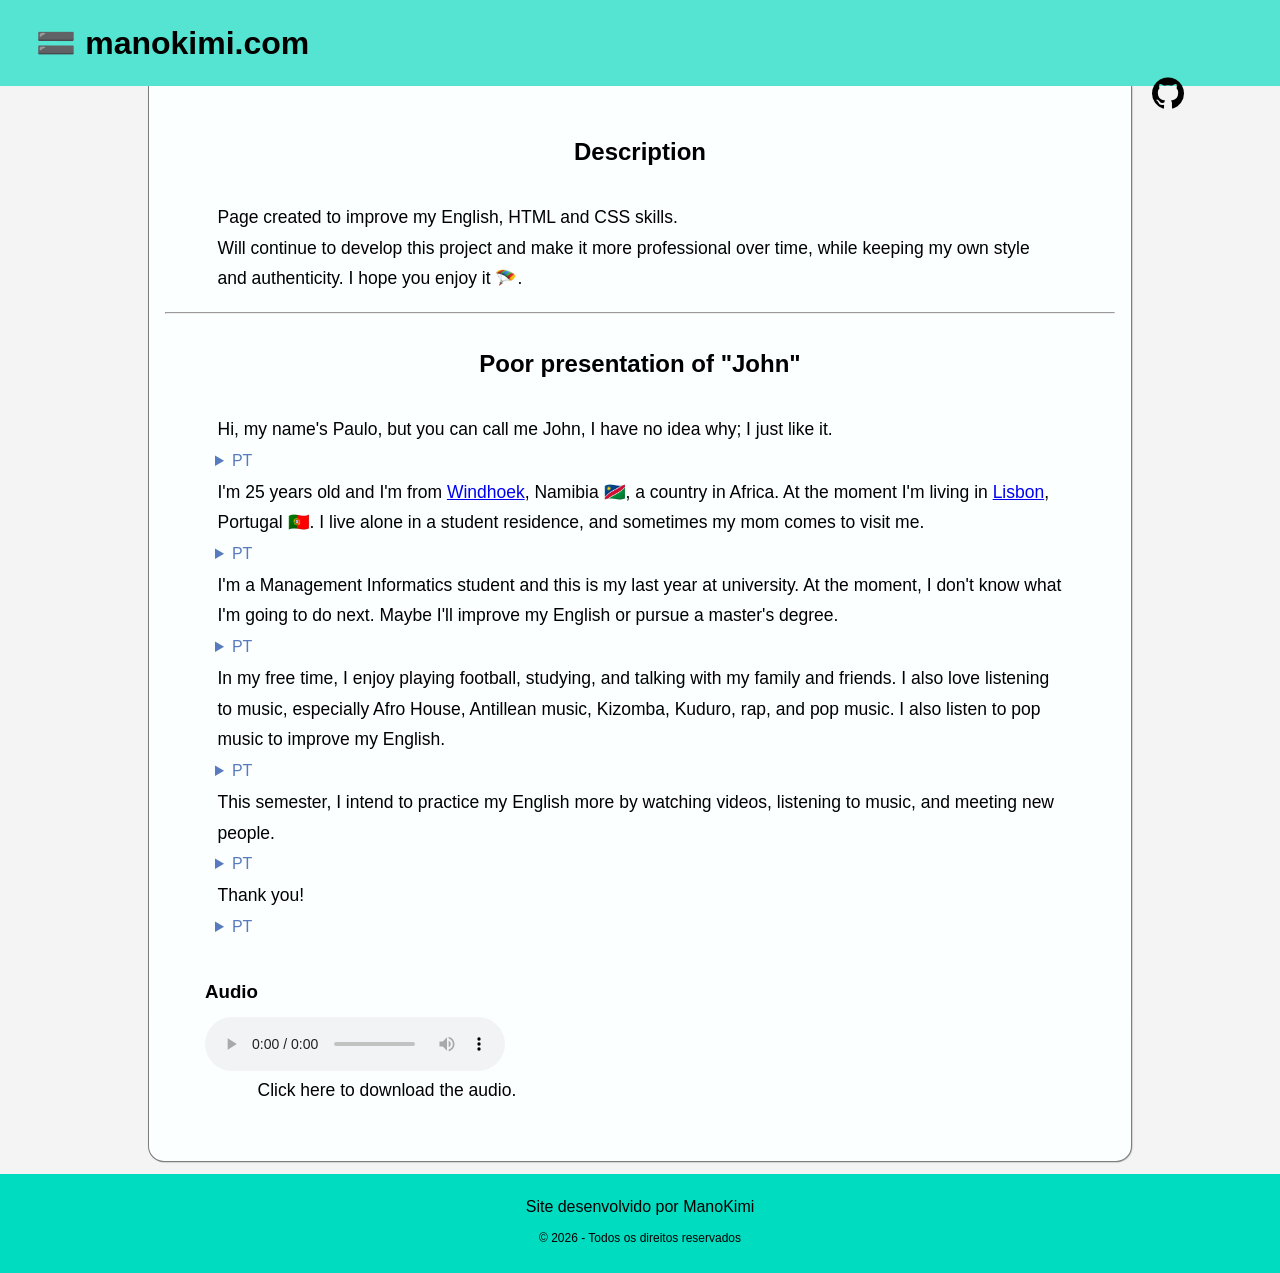
==== commit 7e4a8662: "Atualização da página" ====
--- a/docs/index.html
+++ b/docs/index.html
@@ -13,8 +13,8 @@
 
 <body>
     <header>
-        <h1> <a href="#" id="icone">&#x1F7F0 </a><a href="https://manokimi.github.io/projeto-site/" id="texto">manokimi.com</a><a
-                href="https://github.com/manokimi" target="_blank" rel="autor"><img src="..\imagens\github-logo (1).png"
+        <h1> <a href="#" id="icone">&#x1F7F0 </a><a href="https://manokimi.github.io/projeto-site/" id="texto" target="_blank" rel="autor">manokimi.com</a><a
+                href="https://github.com/manokimi" target="_blank"rel="autor"><img src="..\imagens\github-logo (1).png"
                     alt=""></a></h1>
 
     </header>
@@ -132,8 +132,7 @@
                 <p> O seu navegador não suporta áudio <a href="midia/poor_john-audio.m4a" download="poor_john-audio"
                         type="audio/mp4">Click here to download the audio <a></p>
             </audio>
-            <p><a href="midia/poor_john-audio.m4a" download="poor_john-audio" type="audio/mp4">Click here to
-                    download the audio.</a></p>
+            <p><a href="midia/poor_john-audio.m4a" download="poor_john-audio" type="audio/mp4">Click here to download the audio.</a></p>
         </aside>
     </main>
 
--- a/docs/estilos/style.css
+++ b/docs/estilos/style.css
@@ -9,12 +9,11 @@
     margin-top: 0px;
     padding: 1.5em;
 }
-a#texto{
-    margin-left: 0%;
-}
+
 a#icone{
    margin-left: 1%;
 }
+
 header a{
     color: black;
     text-decoration: none;
@@ -22,7 +21,7 @@
 header img{
     position: absolute;
     left: 90%;
-    top: 4.5%;
+    top: 8.5%;
 }
 
 body{
@@ -45,7 +44,7 @@
 p,details{
     font-size: 17.5px;
     line-height: 1.75em;
-    text-align: justify;
+    text-align: normal;
     padding:0em 3em; 
 }
 
@@ -108,7 +107,7 @@
 
 p.portugues{
     margin-bottom: 1em;
-    color: rgba(0, 0, 0, 0.896);
+    color: rgba(0, 0, 0, 0.747);
     padding: 5%;
     background-color: rgba(128, 128, 128, 0.029);
     border-radius: 10px;
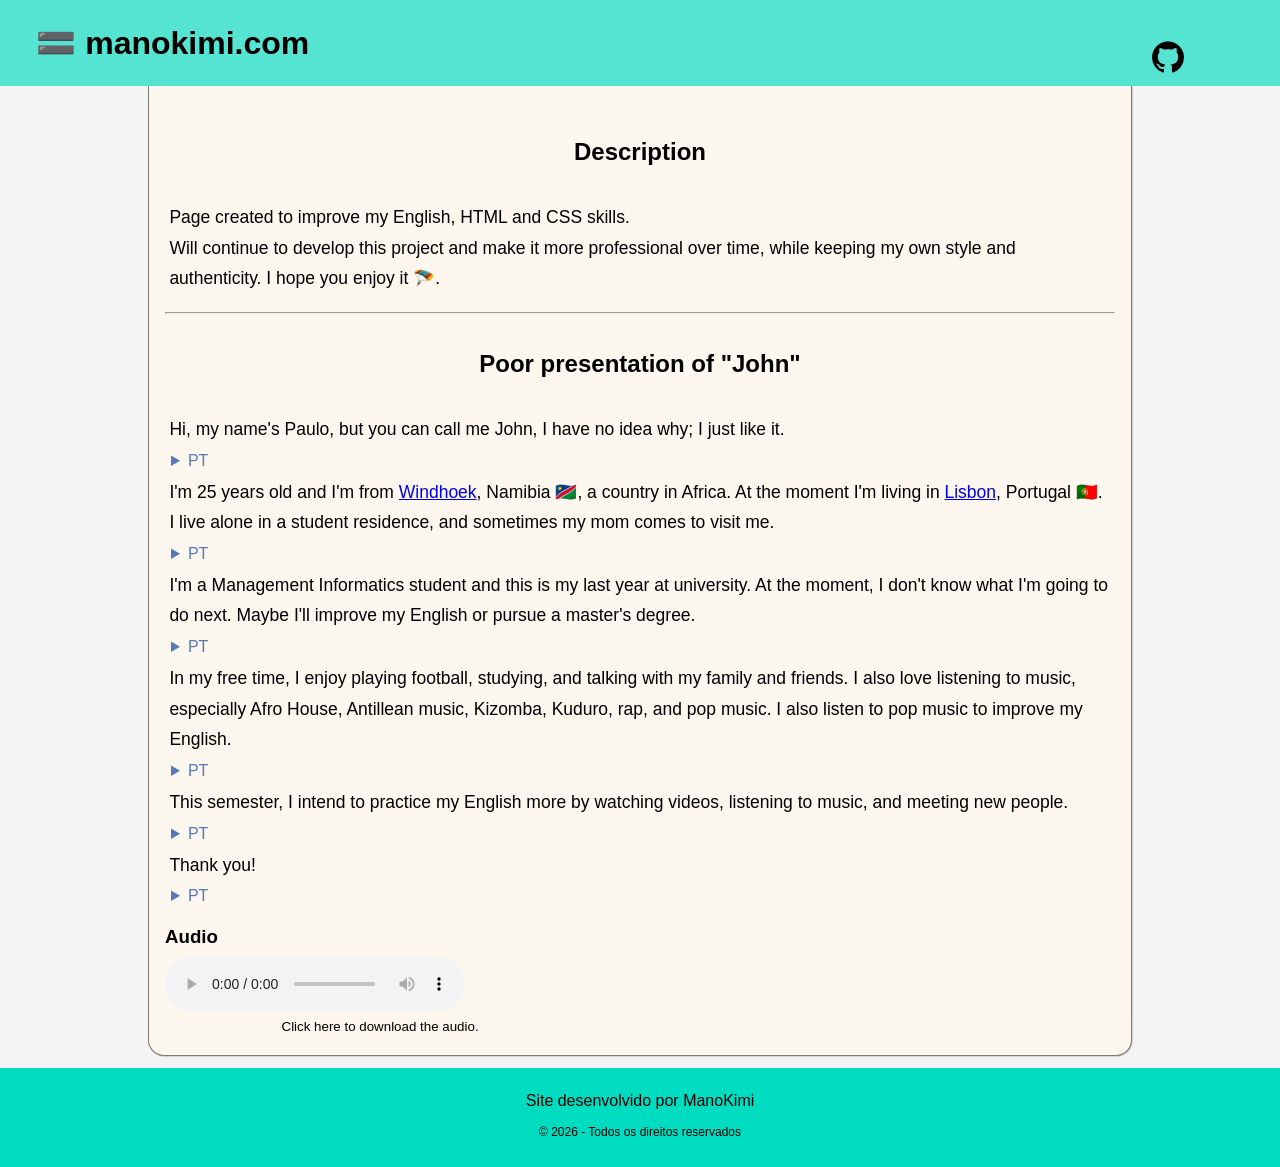
==== commit 06fc9f0e: "Atualização da apresentação da página" ====
--- a/docs/index.html
+++ b/docs/index.html
@@ -14,7 +14,7 @@
 <body>
     <header>
         <h1> <a href="#" id="icone">&#x1F7F0 </a><a href="https://manokimi.github.io/projeto-site/" id="texto" target="_blank" rel="autor">manokimi.com</a><a
-                href="https://github.com/manokimi" target="_blank"rel="autor"><img src="..\imagens\github-logo (1).png"
+                href="https://github.com/manokimi" target="_blank"rel="autor"><img src="\imagens\github-logo (1).png"
                     alt=""></a></h1>
 
     </header>
--- a/docs/estilos/style.css
+++ b/docs/estilos/style.css
@@ -21,7 +21,7 @@
 header img{
     position: absolute;
     left: 90%;
-    top: 8.5%;
+    top: 4.5%;
 }
 
 body{
@@ -29,7 +29,7 @@
 }
 
 main{
-    background-color:#FBFFFF;
+    background-color:#fbf7ee;
     margin:auto;
     margin-bottom: .75em;
     padding: 1em;
@@ -45,7 +45,7 @@
     font-size: 17.5px;
     line-height: 1.75em;
     text-align: normal;
-    padding:0em 3em; 
+    padding:0em .25em; 
 }
 
 h2{
@@ -54,7 +54,6 @@
 a:hover{
     color:#005AF0;
 }
-
 
 section h2{
     text-align: center;
@@ -67,17 +66,21 @@
 }
 
 aside{
-    margin:2.5em;
+    margin-top: 1em ;
 }
 
 aside h3{
-    margin-bottom: .75em;
+    margin-bottom: .5em;
+}
+
+aside p{
+    text-indent: 12%;
+    font-size: smaller;
 }
 
 aside a{
     text-decoration: none;
     color: black;
-    
 }
 
 footer{
